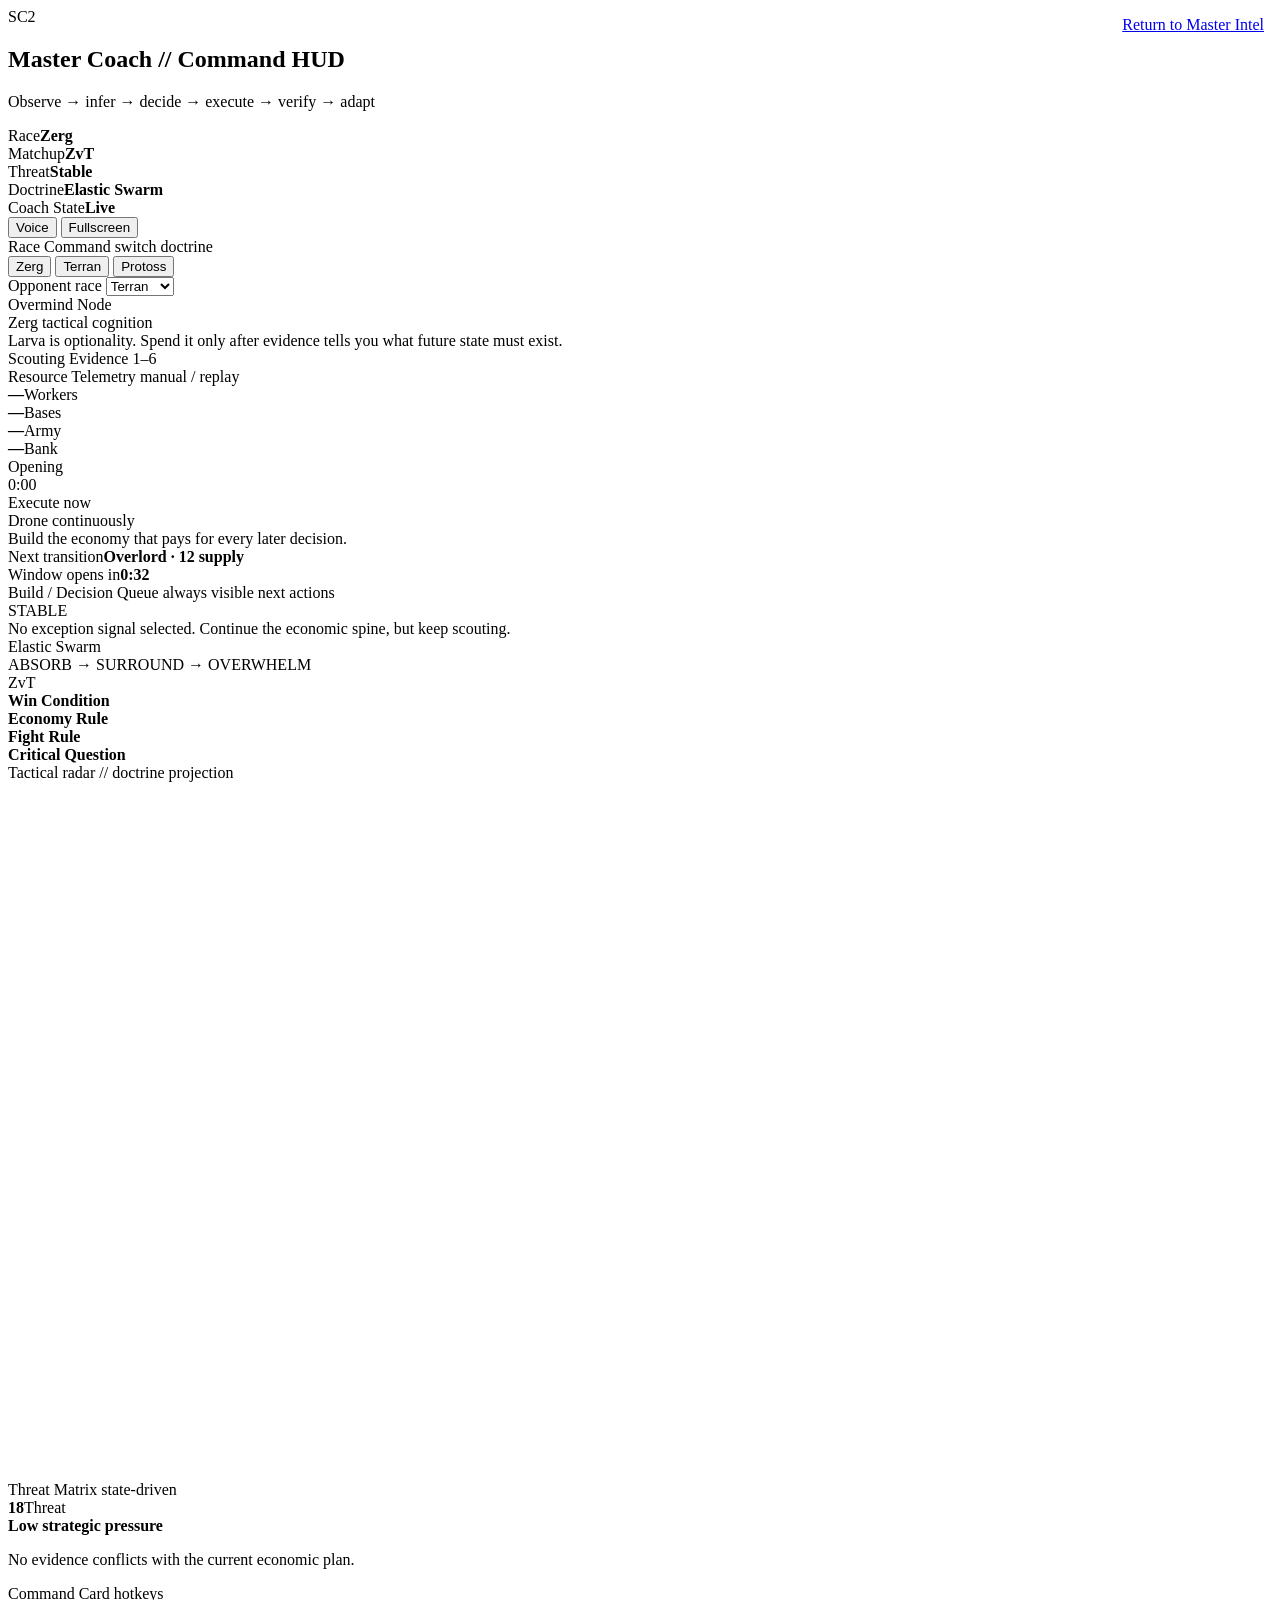
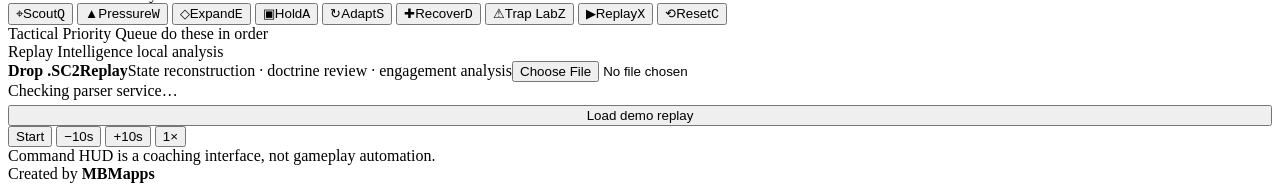
==== static/legacy-index.html @ fd2cdcb4 "Preserve legacy Command HUD as a secondary route" ====
<!doctype html>
<html lang="en">
<head>
<meta charset="utf-8">
<meta name="viewport" content="width=device-width,initial-scale=1">
<meta name="author" content="MBMapps">
<meta name="creator" content="MBMapps">
<title>SC2 Master Coach — Legacy Command HUD</title>
<link rel="stylesheet" href="/command-hud.css">
<link rel="stylesheet" href="/build-priority.css">
</head>
<body data-race="Zerg">
<a href="/" class="v110-return" style="position:fixed;right:16px;top:16px;z-index:10000">Return to Master Intel</a>
<div class="hud">
  <header class="top-rail">
    <section class="frame brand">
      <div class="brand-mark">SC2</div>
      <div><h1>Master Coach // Command HUD</h1><p>Observe → infer → decide → execute → verify → adapt</p></div>
    </section>
    <div class="rail-cell"><span class="rail-label">Race</span><strong class="rail-value accent" id="railRace">Zerg</strong></div>
    <div class="rail-cell"><span class="rail-label">Matchup</span><strong class="rail-value" id="railMatchup">ZvT</strong></div>
    <div class="rail-cell"><span class="rail-label">Threat</span><strong class="rail-value good" id="railThreat">Stable</strong></div>
    <div class="rail-cell hide-1250"><span class="rail-label">Doctrine</span><strong class="rail-value" id="railDoctrine">Elastic Swarm</strong></div>
    <div class="rail-cell hide-1250"><span class="rail-label">Coach State</span><strong class="rail-value accent" id="railCoach">Live</strong></div>
    <div class="top-actions">
      <button class="hud-btn" id="voiceBtn">Voice</button>
      <button class="hud-btn" id="fullscreenBtn">Fullscreen</button>
    </div>
  </header>

  <div class="main-grid">
    <aside class="left-stack">
      <section class="frame panel-pad">
        <div class="section-title">Race Command <span>switch doctrine</span></div>
        <div class="race-tabs">
          <button class="hud-btn race-btn active" data-race="Zerg">Zerg</button>
          <button class="hud-btn race-btn" data-race="Terran">Terran</button>
          <button class="hud-btn race-btn" data-race="Protoss">Protoss</button>
        </div>
        <label for="opponent">Opponent race</label>
        <select id="opponent" class="opponent"><option>Terran</option><option>Protoss</option><option>Zerg</option></select>
      </section>

      <section class="portrait-frame holo-flicker">
        <div class="race-art" id="raceArt"></div>
        <div class="portrait-overlay">
          <div class="portrait-name" id="portraitName">Overmind Node</div>
          <div class="portrait-sub" id="portraitSub">Zerg tactical cognition</div>
          <div class="voice-line" id="voiceLine">Larva is optionality. Spend it only after evidence tells you what future state must exist.</div>
        </div>
      </section>

      <section class="frame panel-pad">
        <div class="section-title">Scouting Evidence <span>1–6</span></div>
        <div class="priority-list" id="evidenceList"></div>
      </section>

      <section class="frame panel-pad">
        <div class="section-title">Resource Telemetry <span>manual / replay</span></div>
        <div class="resource-row">
          <div class="resource-chip"><b id="workersVal">—</b><span>Workers</span></div>
          <div class="resource-chip"><b id="basesVal">—</b><span>Bases</span></div>
          <div class="resource-chip"><b id="armyVal">—</b><span>Army</span></div>
          <div class="resource-chip"><b id="bankVal">—</b><span>Bank</span></div>
        </div>
      </section>
    </aside>

    <main class="center-stack">
      <section class="command-center">
        <div class="command-top">
          <div class="phase"><span class="live-dot"></span><span id="phase">Opening</span></div>
          <div class="clock" id="clock">0:00</div>
        </div>
        <div class="execute-label">Execute now</div>
        <div class="execute" id="execute">Drone continuously</div>
        <div class="execute-why" id="executeWhy">Build the economy that pays for every later decision.</div>
        <div class="command-footer">
          <div class="next-step"><span>Next transition</span><strong id="nextAction">Overlord · 12 supply</strong></div>
          <div class="countdown"><span>Window opens in</span><strong id="nextCountdown">0:32</strong></div>
        </div>
      </section>

      <section class="frame panel-pad build-priority-panel">
        <div class="section-title">Build / Decision Queue <span>always visible next actions</span></div>
        <div class="build-queue" id="buildQueue"></div>
      </section>

      <section class="alert-frame">
        <div class="alert-level" id="alertLevel">STABLE</div>
        <div class="alert-copy" id="alertCopy">No exception signal selected. Continue the economic spine, but keep scouting.</div>
      </section>

      <section class="doctrine-frame">
        <div class="doctrine-head">
          <div><div class="doctrine-name" id="doctrineName">Elastic Swarm</div><div class="doctrine-posture" id="doctrinePosture">ABSORB → SURROUND → OVERWHELM</div></div>
          <div class="matchup-code" id="matchupCode">ZvT</div>
        </div>
        <div class="doctrine-grid">
          <div class="doctrine-cell"><b>Win Condition</b><span id="docWin"></span></div>
          <div class="doctrine-cell"><b>Economy Rule</b><span id="docEco"></span></div>
          <div class="doctrine-cell"><b>Fight Rule</b><span id="docFight"></span></div>
          <div class="doctrine-cell"><b>Critical Question</b><span id="docQuestion"></span></div>
        </div>
      </section>

      <section class="tactical-map">
        <div class="map-grid"></div><div class="map-label">Tactical radar // doctrine projection</div>
        <svg class="map-svg" id="mapSvg" viewBox="0 0 600 330" aria-label="Tactical doctrine projection"></svg>
      </section>
    </main>

    <aside class="right-stack">
      <section class="frame panel-pad">
        <div class="section-title">Threat Matrix <span>state-driven</span></div>
        <div class="threat-wrap">
          <div class="threat-ring" id="threatRing"><strong id="threatScore">18</strong><span>Threat</span></div>
          <div class="threat-copy"><strong id="threatTitle">Low strategic pressure</strong><p id="threatDetail">No evidence conflicts with the current economic plan.</p></div>
        </div>
      </section>

      <section class="command-card">
        <div class="section-title">Command Card <span>hotkeys</span></div>
        <div class="command-grid">
          <button class="command-key" data-command="Scout" aria-label="Scout, hotkey Q"><span class="icon">⌖</span><span class="name">Scout</span><kbd>Q</kbd></button>
          <button class="command-key" data-command="Pressure" aria-label="Pressure, hotkey W"><span class="icon">▲</span><span class="name">Pressure</span><kbd>W</kbd></button>
          <button class="command-key" data-command="Expand" aria-label="Expand, hotkey E"><span class="icon">◇</span><span class="name">Expand</span><kbd>E</kbd></button>
          <button class="command-key" data-command="Hold" aria-label="Hold, hotkey A"><span class="icon">▣</span><span class="name">Hold</span><kbd>A</kbd></button>
          <button class="command-key" data-command="Adapt" aria-label="Adapt, hotkey S"><span class="icon">↻</span><span class="name">Adapt</span><kbd>S</kbd></button>
          <button class="command-key" data-command="Recover" aria-label="Recover, hotkey D"><span class="icon">✚</span><span class="name">Recover</span><kbd>D</kbd></button>
          <button class="command-key" data-command="Trap" aria-label="Trap lab, hotkey Z"><span class="icon">⚠</span><span class="name">Trap Lab</span><kbd>Z</kbd></button>
          <button class="command-key" data-command="Replay" aria-label="Replay, hotkey X"><span class="icon">▶</span><span class="name">Replay</span><kbd>X</kbd></button>
          <button class="command-key" data-command="Reset" aria-label="Reset, hotkey C"><span class="icon">⟲</span><span class="name">Reset</span><kbd>C</kbd></button>
        </div>
      </section>

      <section class="frame panel-pad">
        <div class="section-title">Tactical Priority Queue <span>do these in order</span></div>
        <div class="priority-list" id="priorityList"></div>
      </section>

      <section class="frame panel-pad">
        <div class="section-title">Replay Intelligence <span>local analysis</span></div>
        <label class="replay-drop" id="replayDrop" for="replayFile"><strong>Drop .SC2Replay</strong><span>State reconstruction · doctrine review · engagement analysis</span><input id="replayFile" type="file" accept=".SC2Replay"></label>
        <div class="status" id="replayStatus">Checking parser service…</div>
        <button class="hud-btn" id="demoBtn" style="width:100%;margin-top:5px">Load demo replay</button>
        <div class="replay-result" id="replayResult"><div class="replay-metrics" id="replayMetrics"></div></div>
      </section>
    </aside>
  </div>

  <footer class="footer-rail">
    <button class="hud-btn active" id="playBtn">Start</button>
    <button class="hud-btn" id="minusBtn">−10s</button>
    <button class="hud-btn" id="plusBtn">+10s</button>
    <button class="hud-btn" id="speedBtn">1×</button>
    <div class="footer-note">Command HUD is a coaching interface, not gameplay automation.</div>
    <div class="mbm">Created by <strong>MBMapps</strong></div>
  </footer>
</div>
<script src="/command-data.js"></script>
<script src="/command-app.js"></script>
<script src="/build-priority.js"></script>
</body>
</html>
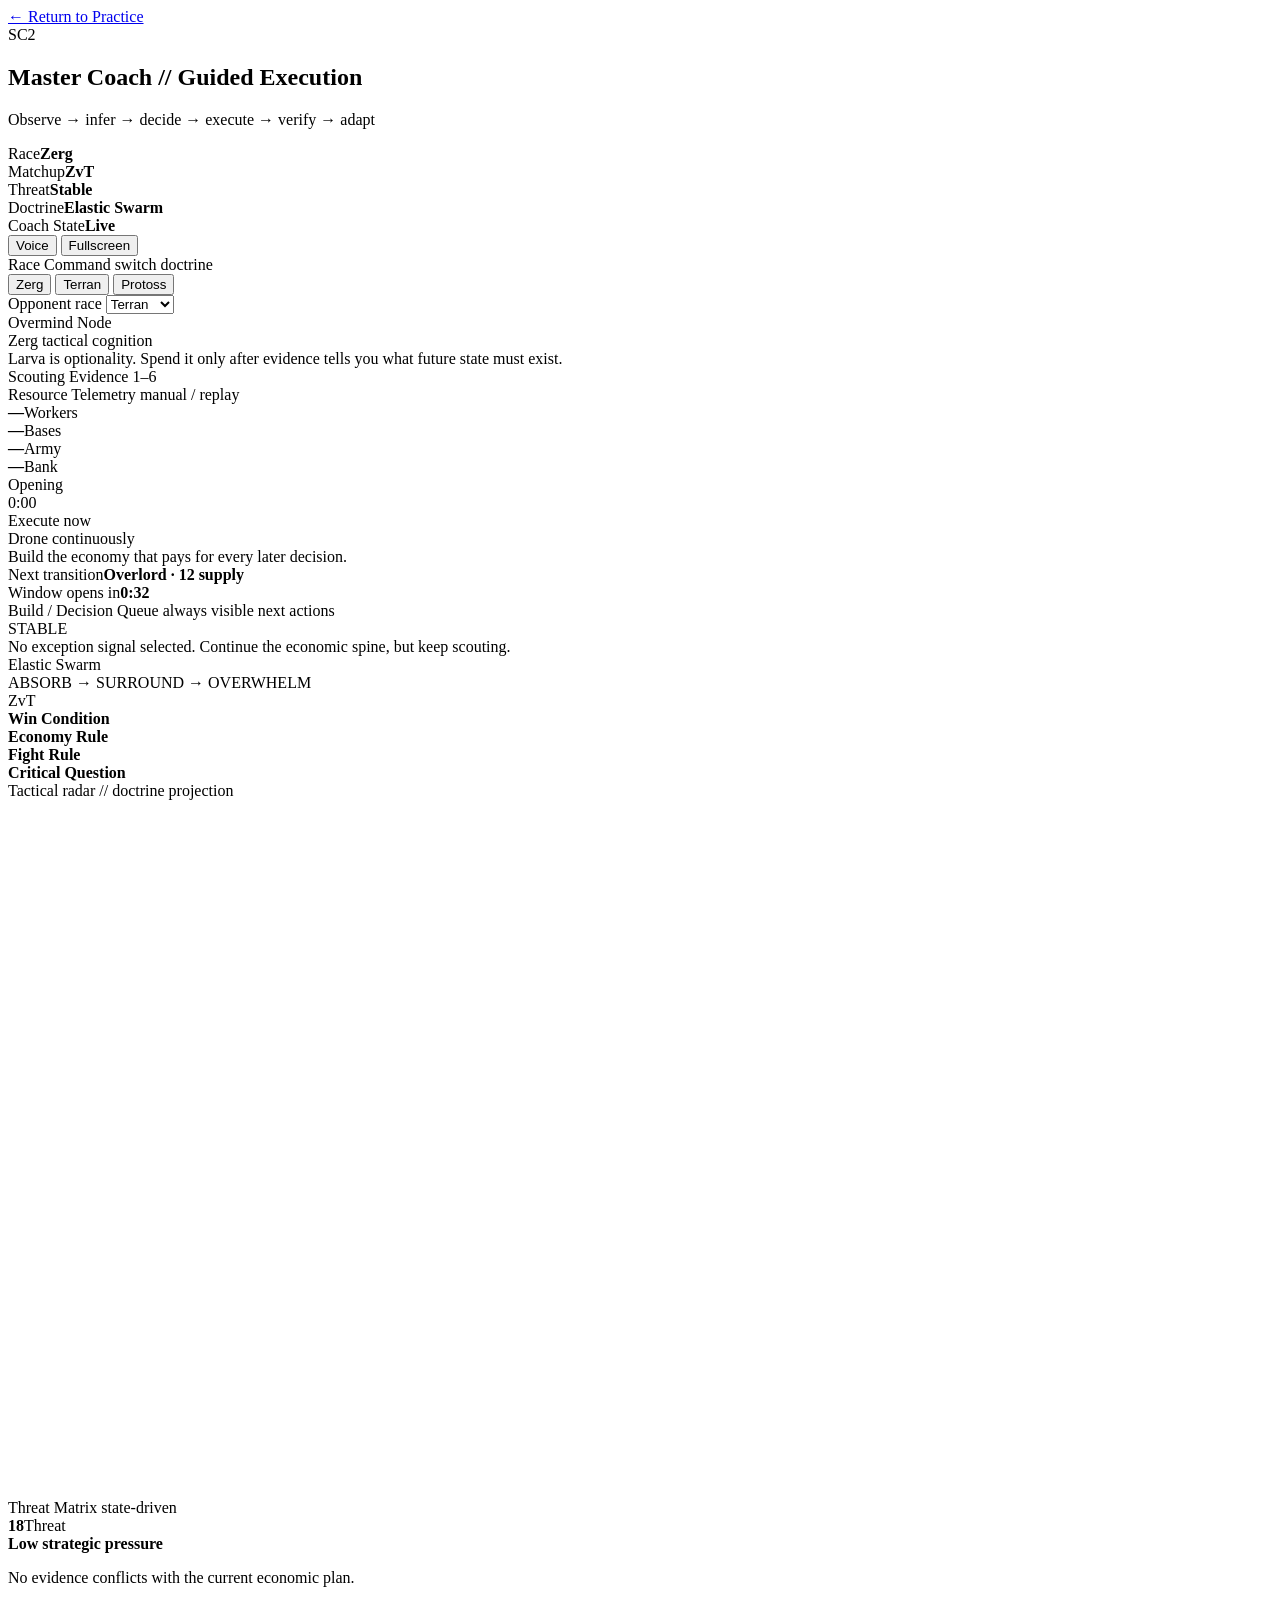
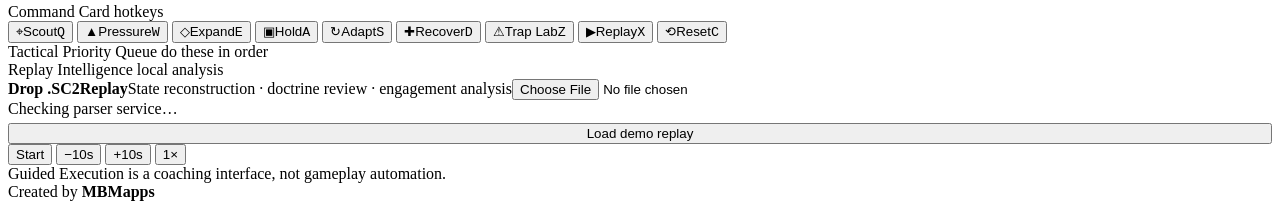
==== commit 2707160f: "feat: freeze personal v1.14 coaching candidate" ====
--- a/static/legacy-index.html
+++ b/static/legacy-index.html
@@ -3,19 +3,20 @@
 <head>
 <meta charset="utf-8">
 <meta name="viewport" content="width=device-width,initial-scale=1">
+<link rel="icon" href="[data-uri]">
 <meta name="author" content="MBMapps">
 <meta name="creator" content="MBMapps">
-<title>SC2 Master Coach — Legacy Command HUD</title>
+<title>SC2 Master Coach — Guided Execution</title>
 <link rel="stylesheet" href="/command-hud.css">
 <link rel="stylesheet" href="/build-priority.css">
 </head>
 <body data-race="Zerg">
-<a href="/" class="v110-return" style="position:fixed;right:16px;top:16px;z-index:10000">Return to Master Intel</a>
+<a href="/#/practice" class="v110-return"><span aria-hidden="true">←</span> Return to Practice</a>
 <div class="hud">
   <header class="top-rail">
     <section class="frame brand">
       <div class="brand-mark">SC2</div>
-      <div><h1>Master Coach // Command HUD</h1><p>Observe → infer → decide → execute → verify → adapt</p></div>
+      <div><h1>Master Coach // Guided Execution</h1><p>Observe → infer → decide → execute → verify → adapt</p></div>
     </section>
     <div class="rail-cell"><span class="rail-label">Race</span><strong class="rail-value accent" id="railRace">Zerg</strong></div>
     <div class="rail-cell"><span class="rail-label">Matchup</span><strong class="rail-value" id="railMatchup">ZvT</strong></div>
@@ -154,7 +155,7 @@
     <button class="hud-btn" id="minusBtn">−10s</button>
     <button class="hud-btn" id="plusBtn">+10s</button>
     <button class="hud-btn" id="speedBtn">1×</button>
-    <div class="footer-note">Command HUD is a coaching interface, not gameplay automation.</div>
+    <div class="footer-note">Guided Execution is a coaching interface, not gameplay automation.</div>
     <div class="mbm">Created by <strong>MBMapps</strong></div>
   </footer>
 </div>
